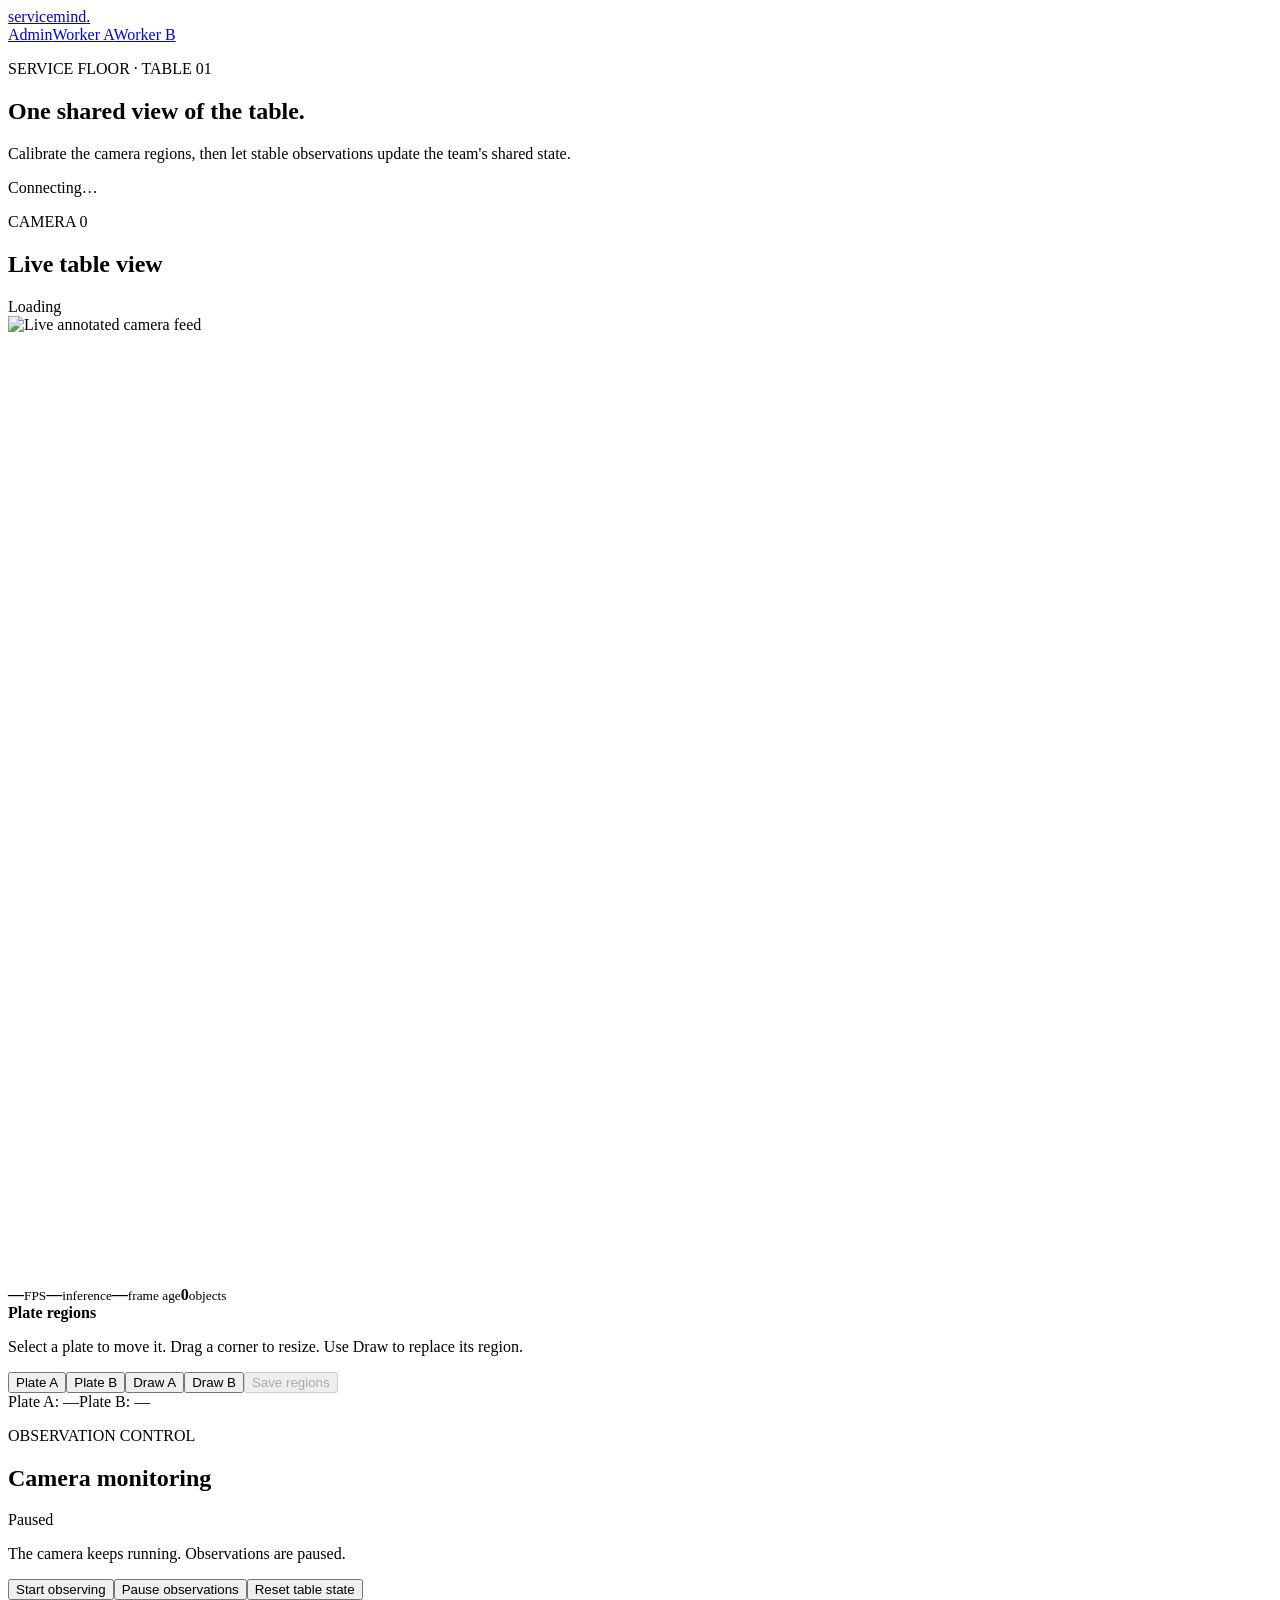
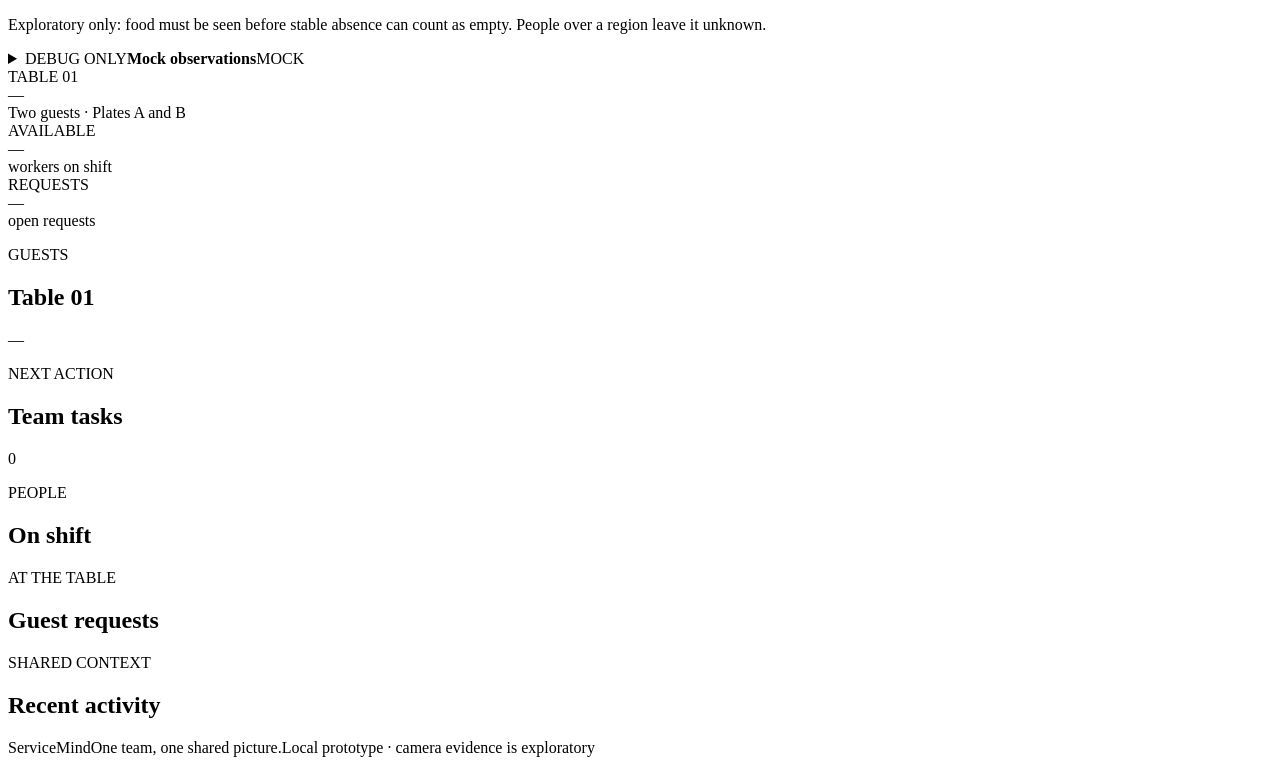
==== frontend/admin.html @ b598738c "Integrate live vision with service views" ====
<!doctype html>
<html lang="en">
<head>
  <meta charset="utf-8" />
  <meta name="viewport" content="width=device-width, initial-scale=1" />
  <title>ServiceMind · Admin</title>
  <link rel="stylesheet" href="/assets/styles.css" />
  <link rel="stylesheet" href="/assets/admin.css" />
  <script src="/assets/admin.js" defer></script>
</head>
<body>
<div class="app-shell admin-shell">
  <header class="topbar"><a class="brand" href="/admin"><span class="brand-mark" aria-hidden="true"><span></span><span></span><span></span></span><span>servicemind<span class="brand-dot">.</span></span></a><nav class="view-switch" aria-label="Choose a view"><a href="/admin" aria-current="page">Admin</a><a href="/worker/A">Worker A</a><a href="/worker/B">Worker B</a></nav></header>
  <main>
    <section class="intro-row admin-intro"><div><p class="eyebrow">SERVICE FLOOR · TABLE 01</p><h1>One shared view of the table.</h1><p class="intro-copy">Calibrate the camera regions, then let stable observations update the team's shared state.</p></div><div id="connection-label" class="connection-pill" role="status"><span class="live-dot"></span><span>Connecting…</span></div></section>
    <section class="admin-grid">
      <div class="admin-main">
        <section class="panel camera-panel" aria-labelledby="camera-heading">
          <div class="panel-heading"><div><p class="eyebrow">CAMERA 0</p><h2 id="camera-heading">Live table view</h2></div><span id="vision-state" class="status-chip">Loading</span></div>
          <div class="camera-frame"><img id="live-feed" src="/api/vision/stream" alt="Live annotated camera feed" /><svg id="roi-editor" viewBox="0 0 640 480" role="application" aria-label="Plate region editor. Select a plate, drag to move or resize, or choose Draw to replace it. Arrow keys move the selected region." tabindex="0"><g id="overlay-objects"></g></svg></div>
          <div class="camera-stats" aria-live="polite"><span><b id="fps-value">—</b><small>FPS</small></span><span><b id="inference-value">—</b><small>inference</small></span><span><b id="age-value">—</b><small>frame age</small></span><span><b id="detection-count">0</b><small>objects</small></span></div>
          <p id="camera-error" class="camera-error" role="status" hidden></p>
          <div class="roi-tools"><div><strong>Plate regions</strong><p id="roi-help" class="muted small-copy">Select a plate to move it. Drag a corner to resize. Use Draw to replace its region.</p></div><div class="region-buttons"><button class="button button-outline" data-select-region="A" type="button">Plate A</button><button class="button button-outline" data-select-region="B" type="button">Plate B</button><button class="button button-quiet" data-draw-region="A" type="button">Draw A</button><button class="button button-quiet" data-draw-region="B" type="button">Draw B</button><button class="button button-outline" id="save-regions" type="button" disabled>Save regions</button></div><div class="region-values"><span id="region-a-value">Plate A: —</span><span id="region-b-value">Plate B: —</span></div></div>
        </section>
        <section class="panel control-panel" aria-labelledby="monitor-heading"><div class="panel-heading compact-heading"><div><p class="eyebrow">OBSERVATION CONTROL</p><h2 id="monitor-heading">Camera monitoring</h2></div><span id="monitor-state" class="status-chip">Paused</span></div><p id="monitor-copy" class="muted small-copy">The camera keeps running. Observations are paused.</p><div class="monitor-actions"><button id="start-monitoring" class="button button-primary" type="button">Start observing</button><button id="pause-monitoring" class="button button-outline" type="button">Pause observations</button><button id="reset-demo" class="button button-quiet" type="button">Reset table state</button></div><p class="muted small-copy limit-note">Exploratory only: food must be seen before stable absence can count as empty. People over a region leave it unknown.</p></section>
        <details class="panel mock-panel"><summary><span><span class="eyebrow">DEBUG ONLY</span><strong>Mock observations</strong></span><span class="mock-label">MOCK</span></summary><p class="muted small-copy">Send a manual test observation through the state API.</p><div id="mock-controls" class="mock-controls"></div></details>
      </div>
      <aside class="admin-side">
        <section class="summary-grid compact-summary" aria-label="Table summary"><article class="summary-card table-summary"><div class="summary-top"><span class="card-label">TABLE 01</span></div><div id="table-status" class="summary-value">—</div><div id="plate-summary" class="summary-note">Two guests · Plates A and B</div></article><article class="summary-card"><div class="summary-top"><span class="card-label">AVAILABLE</span></div><div id="available-count" class="summary-value">—</div><div class="summary-note">workers on shift</div></article><article class="summary-card"><div class="summary-top"><span class="card-label">REQUESTS</span></div><div id="request-count" class="summary-value">—</div><div class="summary-note">open requests</div></article></section>
        <section class="panel"><div class="panel-heading compact-heading"><div><p class="eyebrow">GUESTS</p><h2>Table 01</h2></div><span id="table-chip" class="status-chip">—</span></div><div id="guest-list" class="guest-list" aria-live="polite"></div></section>
        <section class="panel"><div class="panel-heading compact-heading"><div><p class="eyebrow">NEXT ACTION</p><h2>Team tasks</h2></div><span id="task-count" class="count-chip">0</span></div><div id="task-list" class="task-list" aria-live="polite"></div></section>
        <section class="panel"><div class="panel-heading compact-heading"><div><p class="eyebrow">PEOPLE</p><h2>On shift</h2></div></div><div id="worker-list" class="worker-list"></div></section>
        <section class="panel"><div class="panel-heading compact-heading"><div><p class="eyebrow">AT THE TABLE</p><h2>Guest requests</h2></div></div><div id="request-list" class="request-list"></div></section>
        <section class="panel"><div class="panel-heading compact-heading"><div><p class="eyebrow">SHARED CONTEXT</p><h2>Recent activity</h2></div></div><ol id="event-list" class="event-list" aria-live="polite"></ol></section>
      </aside>
    </section>
  </main>
  <footer><span>ServiceMind</span><span>One team, one shared picture.</span><span class="footer-note">Local prototype · camera evidence is exploratory</span></footer>
</div>
<div id="toast" class="toast" role="status" aria-live="polite" hidden></div>
</body>
</html>
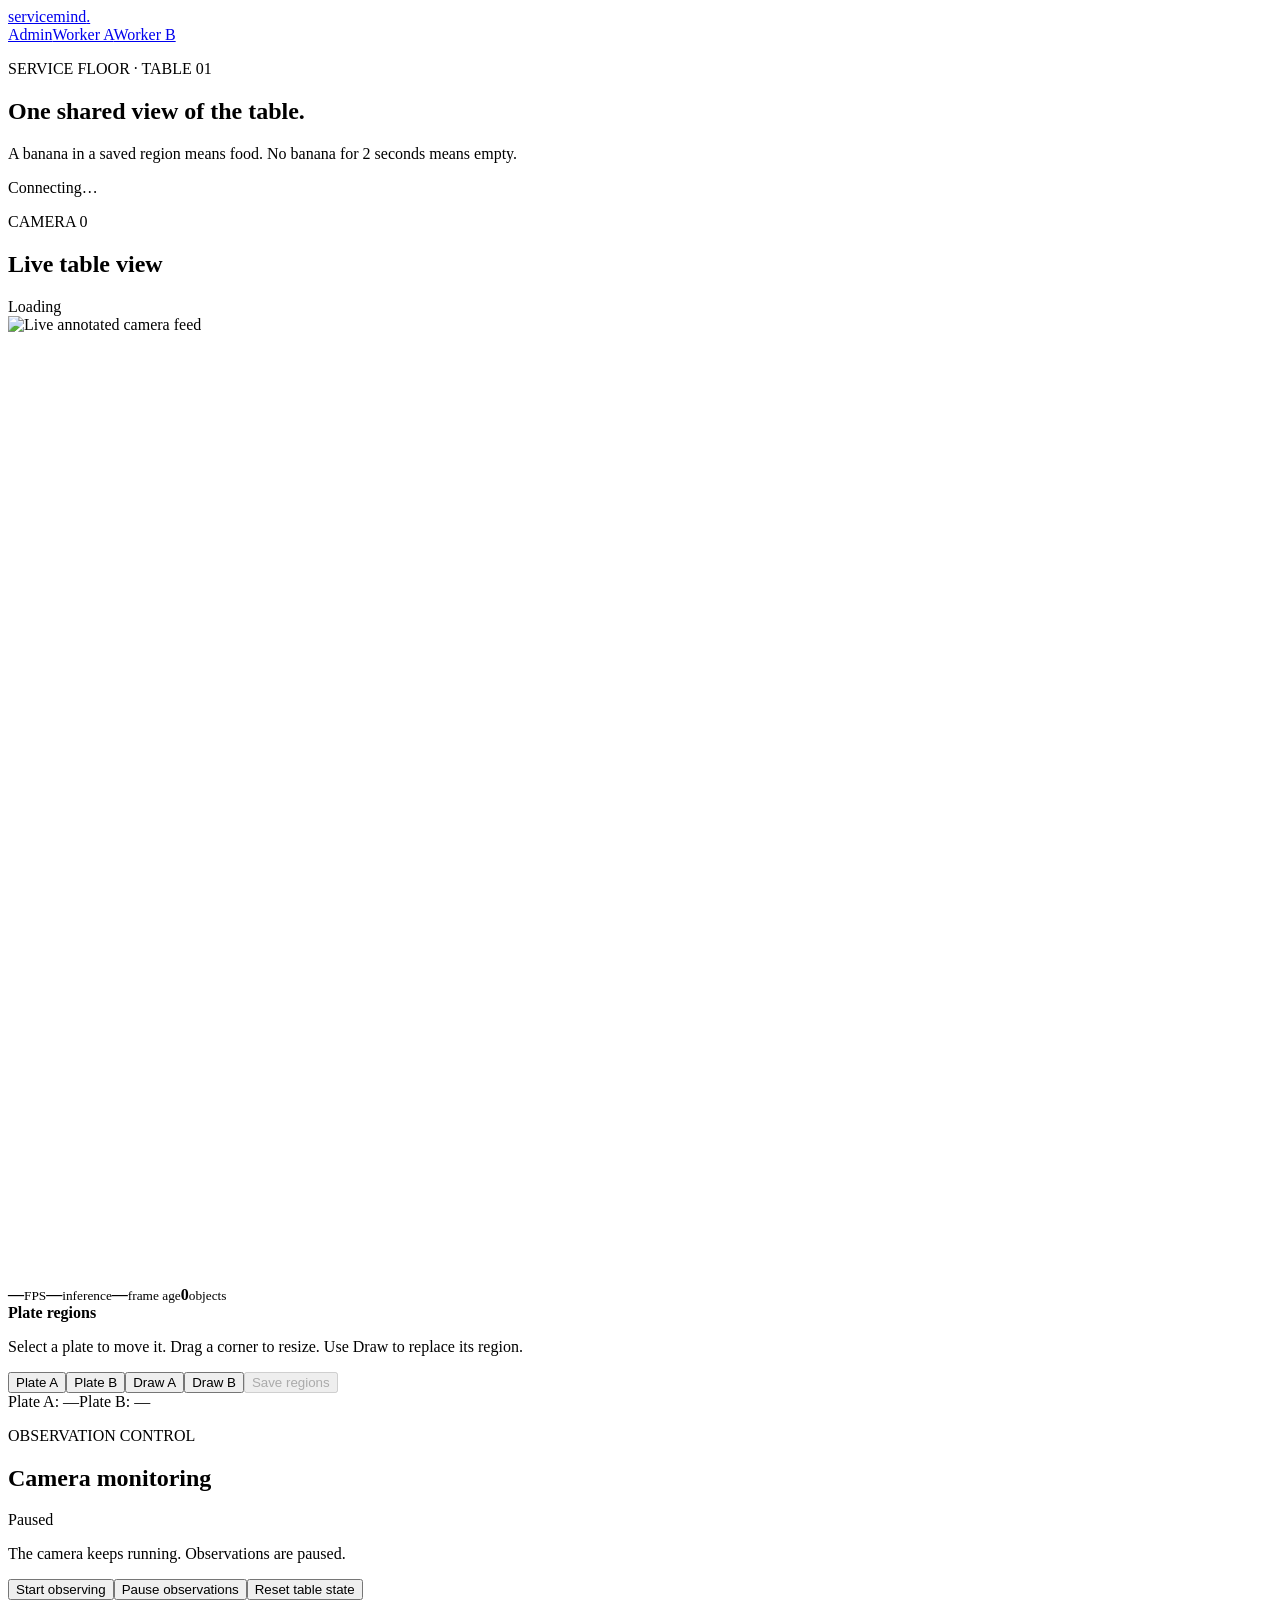
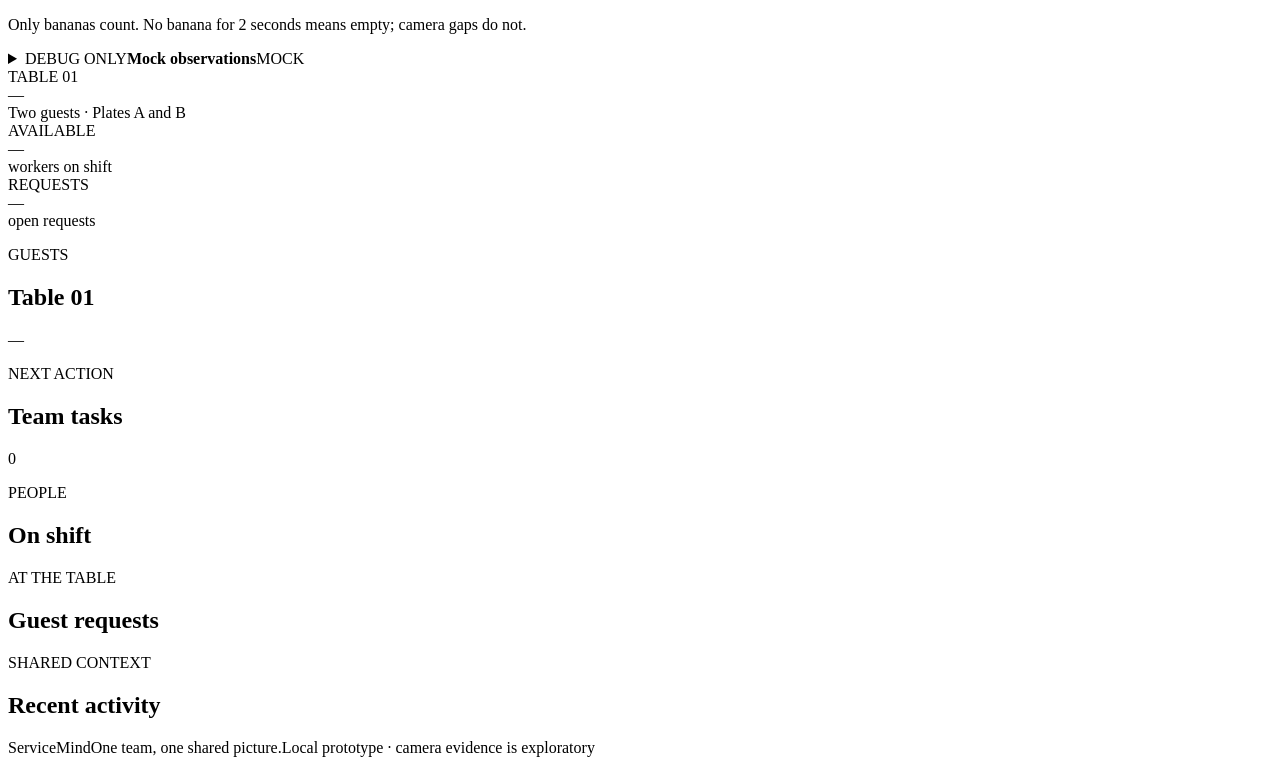
==== commit f4cae6a7: "Use two-second banana-only plate observations" ====
--- a/frontend/admin.html
+++ b/frontend/admin.html
@@ -12,7 +12,7 @@
 <div class="app-shell admin-shell">
   <header class="topbar"><a class="brand" href="/admin"><span class="brand-mark" aria-hidden="true"><span></span><span></span><span></span></span><span>servicemind<span class="brand-dot">.</span></span></a><nav class="view-switch" aria-label="Choose a view"><a href="/admin" aria-current="page">Admin</a><a href="/worker/A">Worker A</a><a href="/worker/B">Worker B</a></nav></header>
   <main>
-    <section class="intro-row admin-intro"><div><p class="eyebrow">SERVICE FLOOR · TABLE 01</p><h1>One shared view of the table.</h1><p class="intro-copy">Calibrate the camera regions, then let stable observations update the team's shared state.</p></div><div id="connection-label" class="connection-pill" role="status"><span class="live-dot"></span><span>Connecting…</span></div></section>
+    <section class="intro-row admin-intro"><div><p class="eyebrow">SERVICE FLOOR · TABLE 01</p><h1>One shared view of the table.</h1><p class="intro-copy">A banana in a saved region means food. No banana for 2 seconds means empty.</p></div><div id="connection-label" class="connection-pill" role="status"><span class="live-dot"></span><span>Connecting…</span></div></section>
     <section class="admin-grid">
       <div class="admin-main">
         <section class="panel camera-panel" aria-labelledby="camera-heading">
@@ -22,7 +22,7 @@
           <p id="camera-error" class="camera-error" role="status" hidden></p>
           <div class="roi-tools"><div><strong>Plate regions</strong><p id="roi-help" class="muted small-copy">Select a plate to move it. Drag a corner to resize. Use Draw to replace its region.</p></div><div class="region-buttons"><button class="button button-outline" data-select-region="A" type="button">Plate A</button><button class="button button-outline" data-select-region="B" type="button">Plate B</button><button class="button button-quiet" data-draw-region="A" type="button">Draw A</button><button class="button button-quiet" data-draw-region="B" type="button">Draw B</button><button class="button button-outline" id="save-regions" type="button" disabled>Save regions</button></div><div class="region-values"><span id="region-a-value">Plate A: —</span><span id="region-b-value">Plate B: —</span></div></div>
         </section>
-        <section class="panel control-panel" aria-labelledby="monitor-heading"><div class="panel-heading compact-heading"><div><p class="eyebrow">OBSERVATION CONTROL</p><h2 id="monitor-heading">Camera monitoring</h2></div><span id="monitor-state" class="status-chip">Paused</span></div><p id="monitor-copy" class="muted small-copy">The camera keeps running. Observations are paused.</p><div class="monitor-actions"><button id="start-monitoring" class="button button-primary" type="button">Start observing</button><button id="pause-monitoring" class="button button-outline" type="button">Pause observations</button><button id="reset-demo" class="button button-quiet" type="button">Reset table state</button></div><p class="muted small-copy limit-note">Exploratory only: food must be seen before stable absence can count as empty. People over a region leave it unknown.</p></section>
+        <section class="panel control-panel" aria-labelledby="monitor-heading"><div class="panel-heading compact-heading"><div><p class="eyebrow">OBSERVATION CONTROL</p><h2 id="monitor-heading">Camera monitoring</h2></div><span id="monitor-state" class="status-chip">Paused</span></div><p id="monitor-copy" class="muted small-copy">The camera keeps running. Observations are paused.</p><div class="monitor-actions"><button id="start-monitoring" class="button button-primary" type="button">Start observing</button><button id="pause-monitoring" class="button button-outline" type="button">Pause observations</button><button id="reset-demo" class="button button-quiet" type="button">Reset table state</button></div><p class="muted small-copy limit-note">Only bananas count. No banana for 2 seconds means empty; camera gaps do not.</p></section>
         <details class="panel mock-panel"><summary><span><span class="eyebrow">DEBUG ONLY</span><strong>Mock observations</strong></span><span class="mock-label">MOCK</span></summary><p class="muted small-copy">Send a manual test observation through the state API.</p><div id="mock-controls" class="mock-controls"></div></details>
       </div>
       <aside class="admin-side">
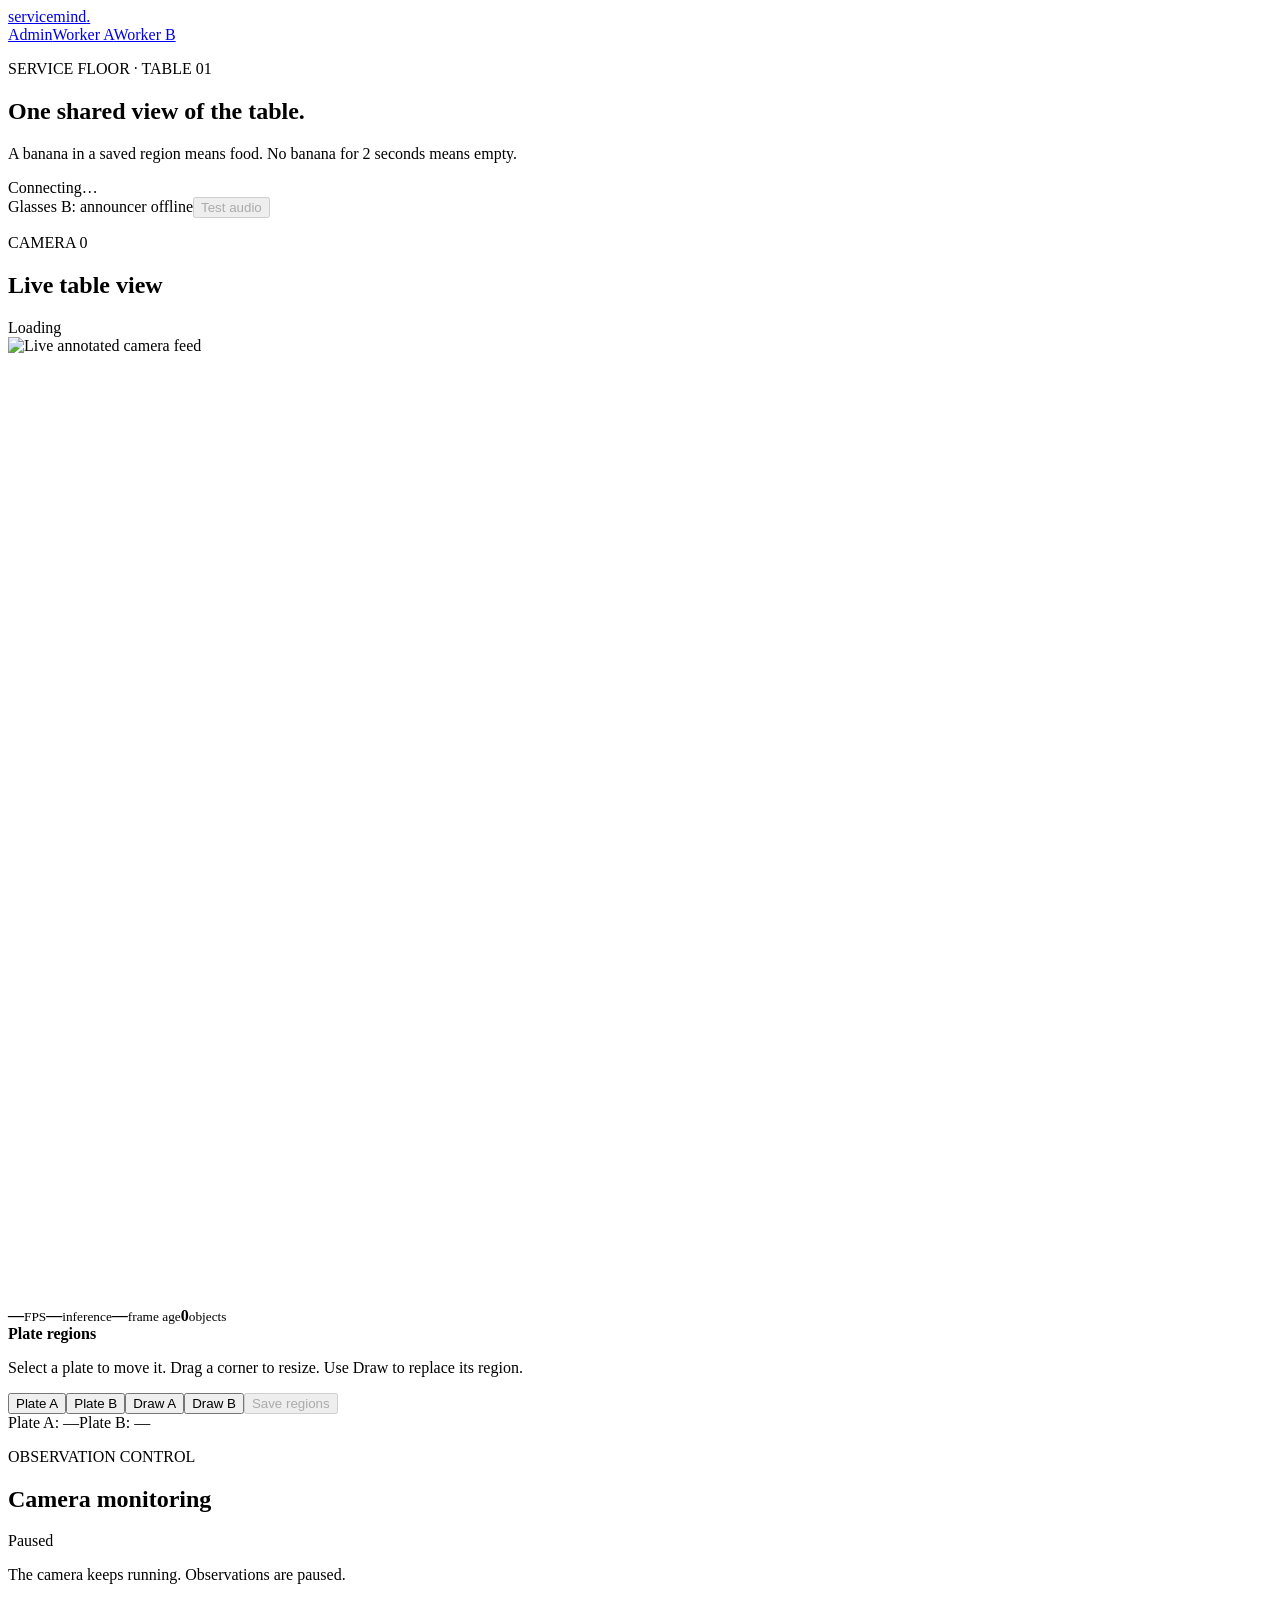
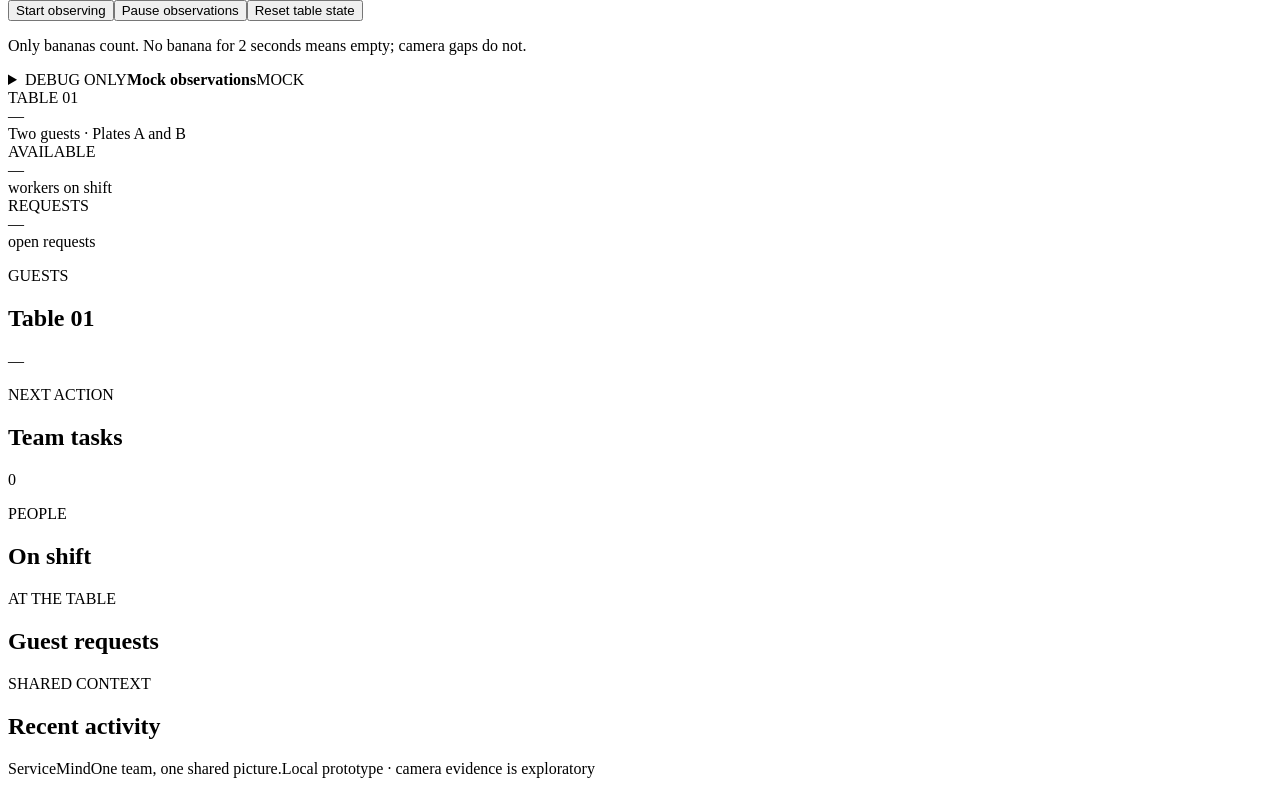
==== commit 9f4c3fb7: "Add glasses task announcer" ====
--- a/frontend/admin.html
+++ b/frontend/admin.html
@@ -12,7 +12,7 @@
 <div class="app-shell admin-shell">
   <header class="topbar"><a class="brand" href="/admin"><span class="brand-mark" aria-hidden="true"><span></span><span></span><span></span></span><span>servicemind<span class="brand-dot">.</span></span></a><nav class="view-switch" aria-label="Choose a view"><a href="/admin" aria-current="page">Admin</a><a href="/worker/A">Worker A</a><a href="/worker/B">Worker B</a></nav></header>
   <main>
-    <section class="intro-row admin-intro"><div><p class="eyebrow">SERVICE FLOOR · TABLE 01</p><h1>One shared view of the table.</h1><p class="intro-copy">A banana in a saved region means food. No banana for 2 seconds means empty.</p></div><div id="connection-label" class="connection-pill" role="status"><span class="live-dot"></span><span>Connecting…</span></div></section>
+    <section class="intro-row admin-intro"><div><p class="eyebrow">SERVICE FLOOR · TABLE 01</p><h1>One shared view of the table.</h1><p class="intro-copy">A banana in a saved region means food. No banana for 2 seconds means empty.</p></div><div class="intro-statuses"><div id="connection-label" class="connection-pill" role="status"><span class="live-dot"></span><span>Connecting…</span></div><div class="announcer-readiness"><span id="announcer-status" role="status">Glasses B: announcer offline</span><button id="announcer-test" class="button button-quiet" type="button" disabled>Test audio</button></div></div></section>
     <section class="admin-grid">
       <div class="admin-main">
         <section class="panel camera-panel" aria-labelledby="camera-heading">
